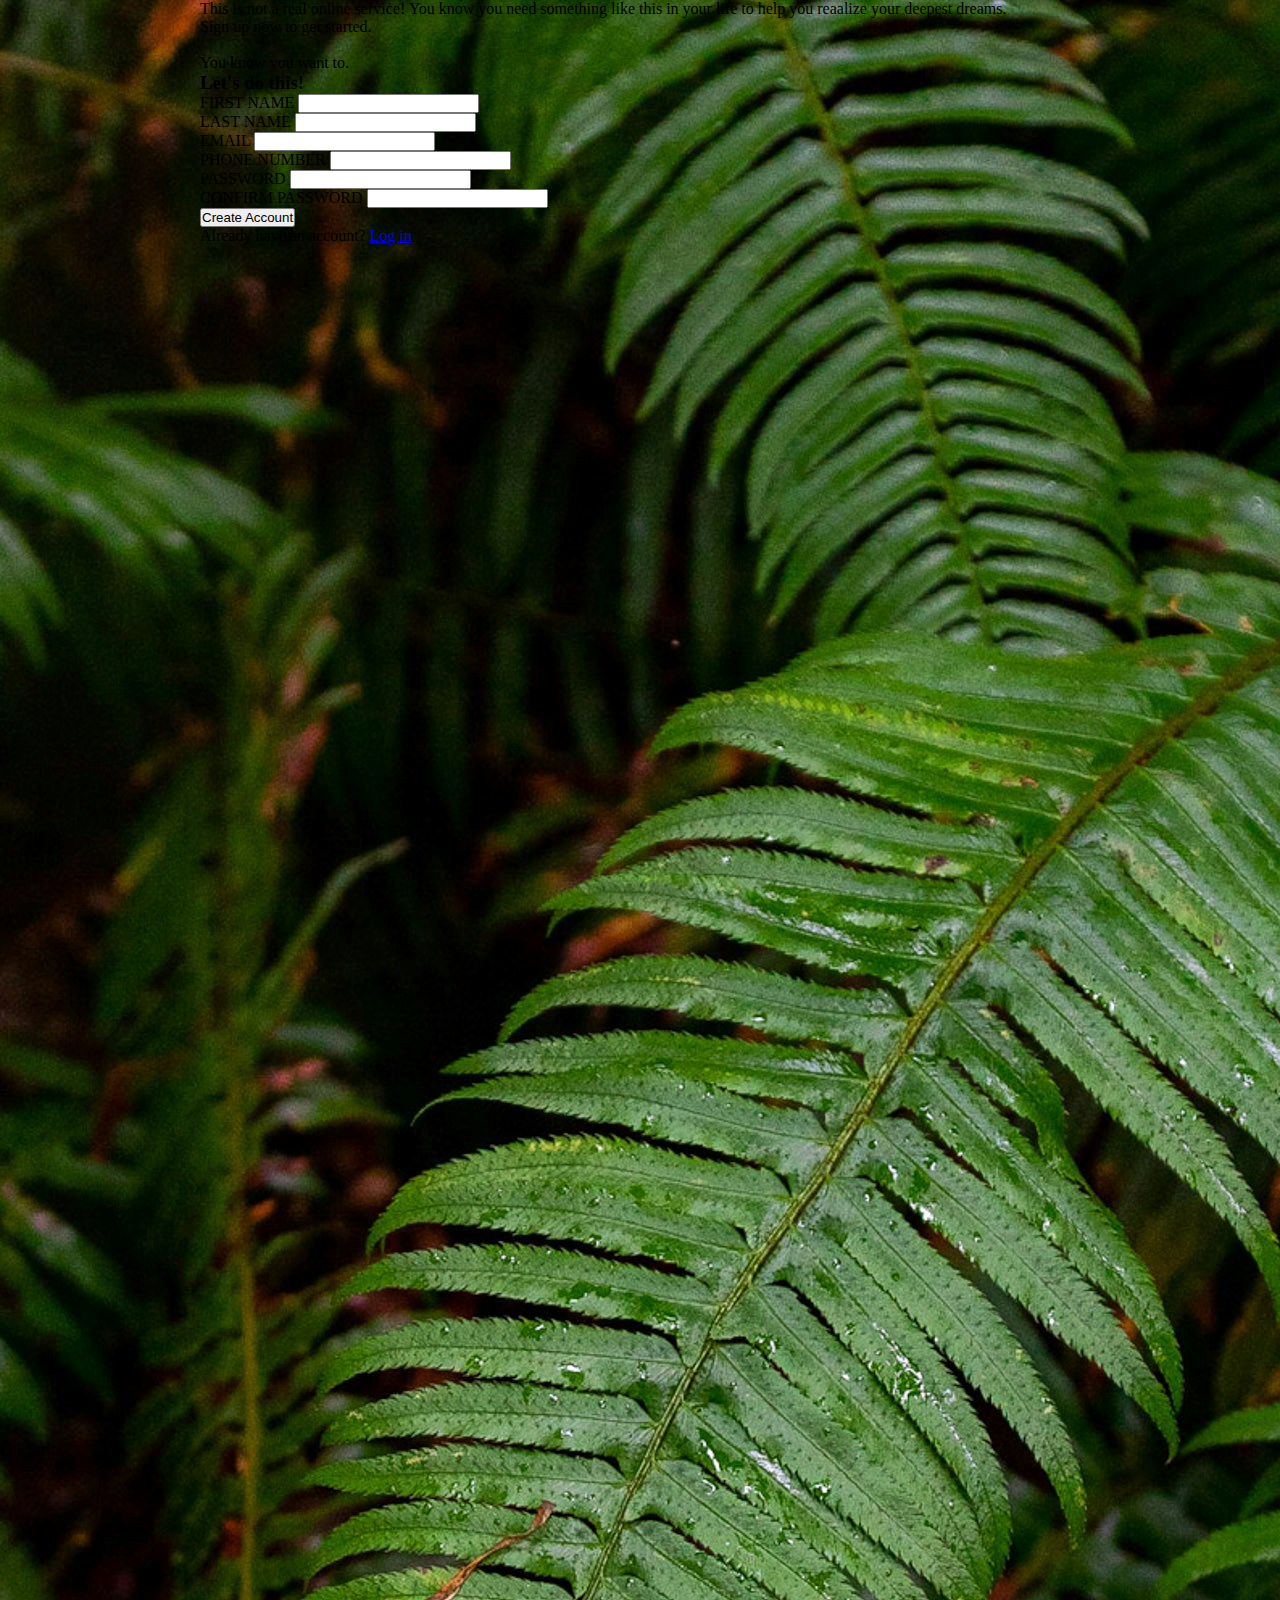
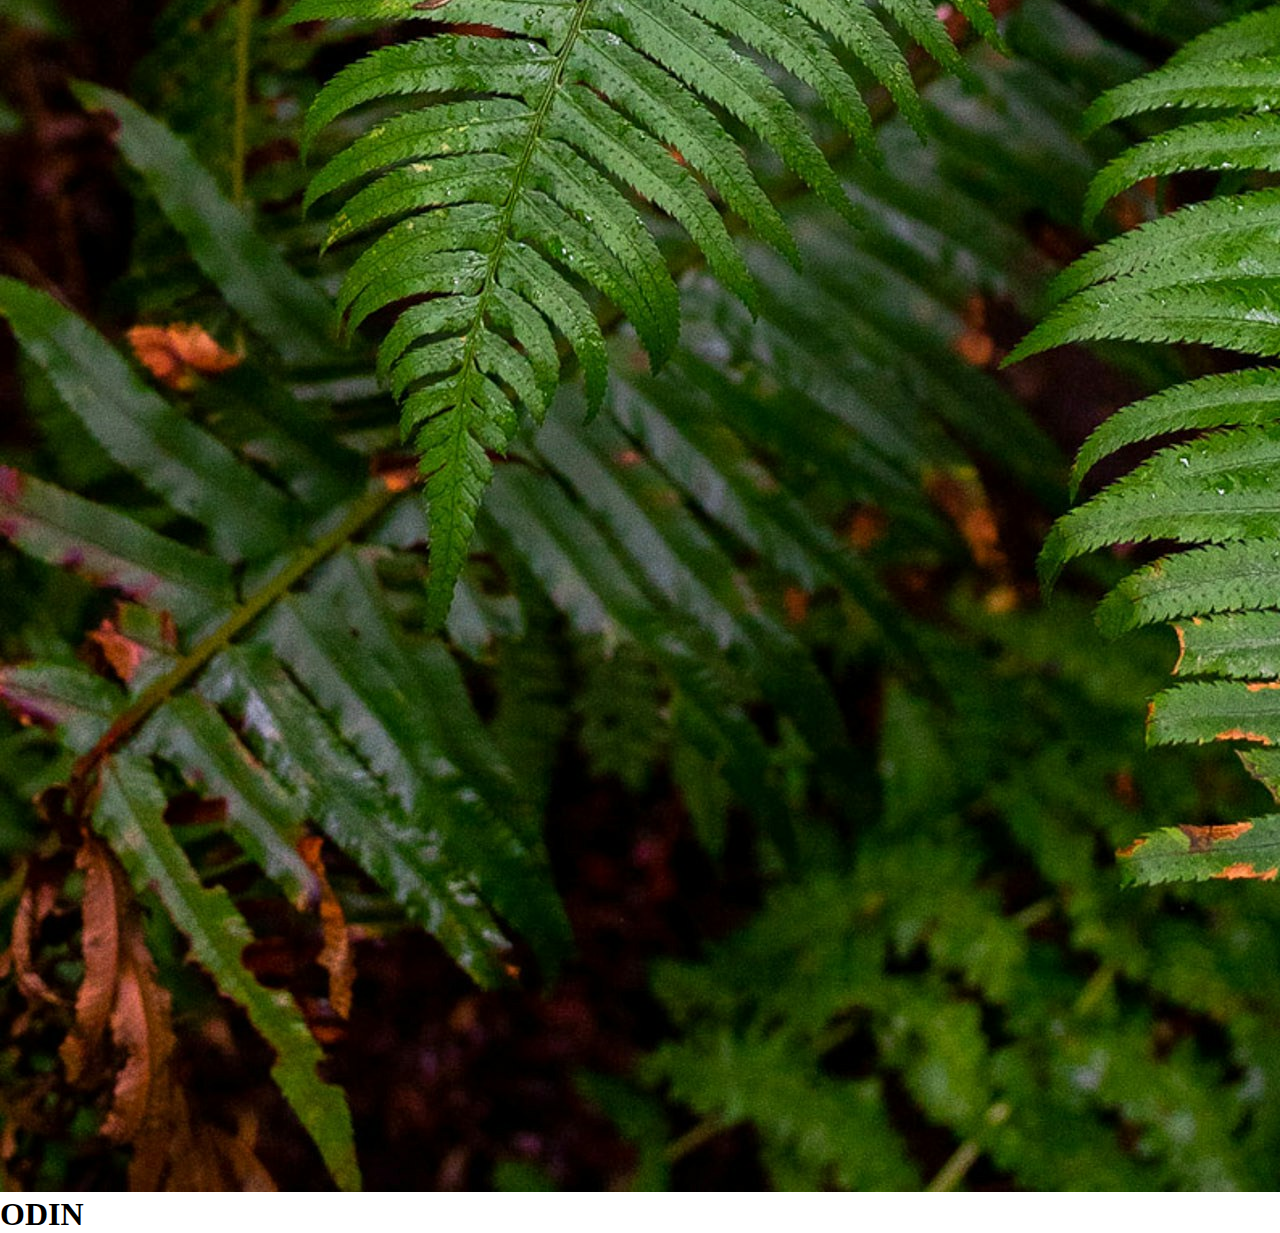
==== index.html @ 3be57b73 "initial commit - setup project files" ====
<!DOCTYPE html>
<html lang="en">
<head>
    <meta charset="UTF-8">
    <meta name="viewport" content="width=device-width, initial-scale=1.0">
    <title>SignUp</title>
    <link rel="stylesheet" href="style.css">
</head>
<body>
    <div class="container">
        <div class="left-side">
            <div class="loggo-container">
                <img src="halie-west-25xggax4bSA-unsplash.jpg" alt="">
                <h1>ODIN </h1>
            </div>
        </div>
        <div class="right-side">
            <div class="intro">
                <p>
                  This is not a real online service! You know you need something
                  like this in your life to help you reaalize your deepest dreams.<br>
                  Sign up now to get started.
                  <br>
                  <br>
                  You know you want to. 
                </p>
            </div>

            <div class="main-form">
                
                <form action="#" method="get">
                    <div class="form-body">
                        <h3>Let's do this!</h3>

                        <div class="names">
                            <label for="first_name">FIRST NAME</label>
                            <input type="text" name="first_name" id="first_name">
                        </div>
                        <div class="names">
                            <label for="last_name">LAST NAME</label>
                            <input type="text" name="last_name" id="last_name">
                        </div>
                        <div class="email">
                            <label for="email">EMAIL</label>
                            <input type="email" name="email" id="email">
                        </div>
                        <div class="phone_number">
                            <label for="phone_number">PHONE NUMBER</label>
                            <input type="tel" name="phone_number" id="phone_number">
                        </div>
                        <div class="password">
                            <label for="password">PASSWORD</label>
                            <input type="password" name="password" id="password">
                        </div>
                        <div class="password">
                            <label for="confirm-password">CONFIRM PASSWORD</label>
                            <input type="password" name="confirm-password" id="confirm-password">
                        </div>
                    </div>
                    <div class="footer-form">
                        <button type="submit">Create Account</button>
                        <br>
                        <p>Already have an account? <a href="#">Log in</a></p>
                    </div>



                </form>
            </div>
        </div>
    </div>
</body>
</html>
---- style.css ----
* {
    box-sizing: border-box;
    margin: 0;
    padding: 0;
}

.container {
    display: flex;
    justify-content:flex-start;
    align-items:stretch;
}

.left-side {
    max-width: 200px;
    width: 50%;
}

.left-side img {
    background-size: cover;  /* Make the image cover the entire div */
    background-position: center;  /* Center the background image */
    background-repeat: no-repeat;  
}

.right-side{
    flex: 2;
    flex-grow: 2;
}
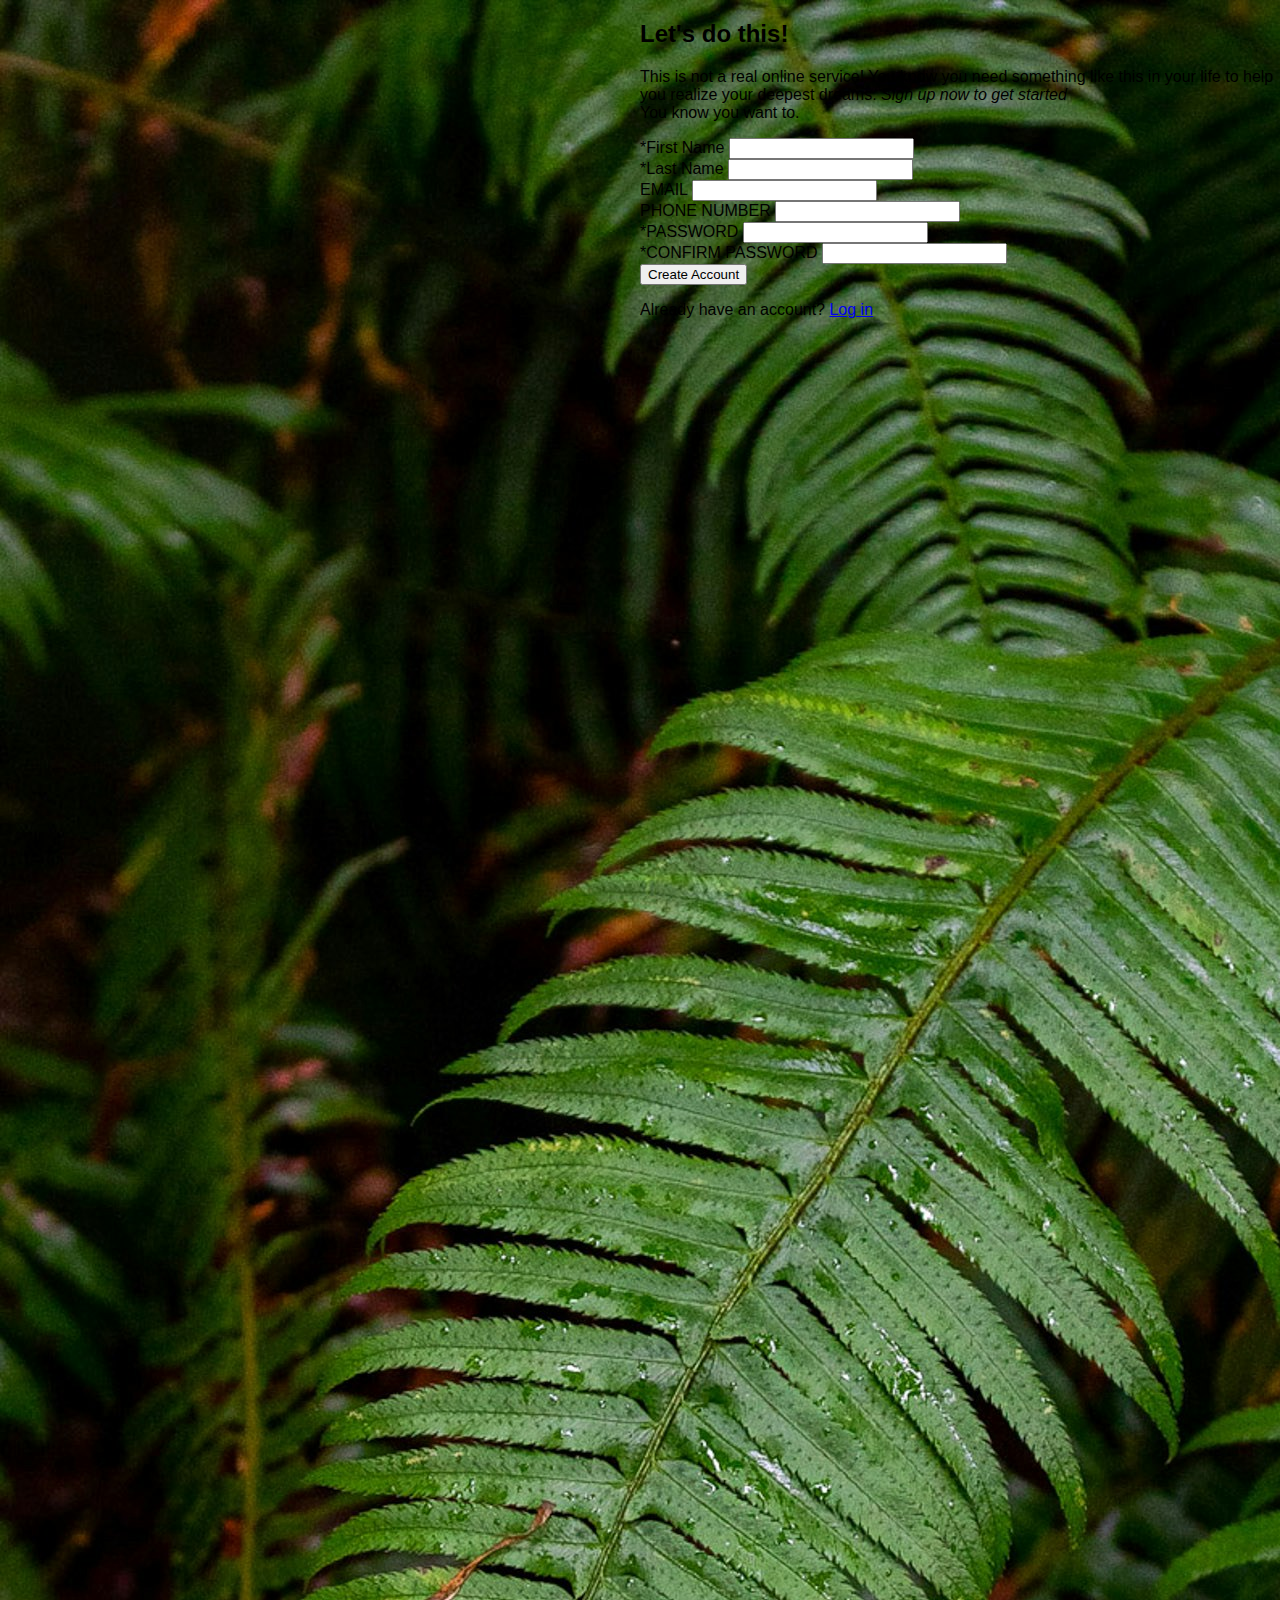
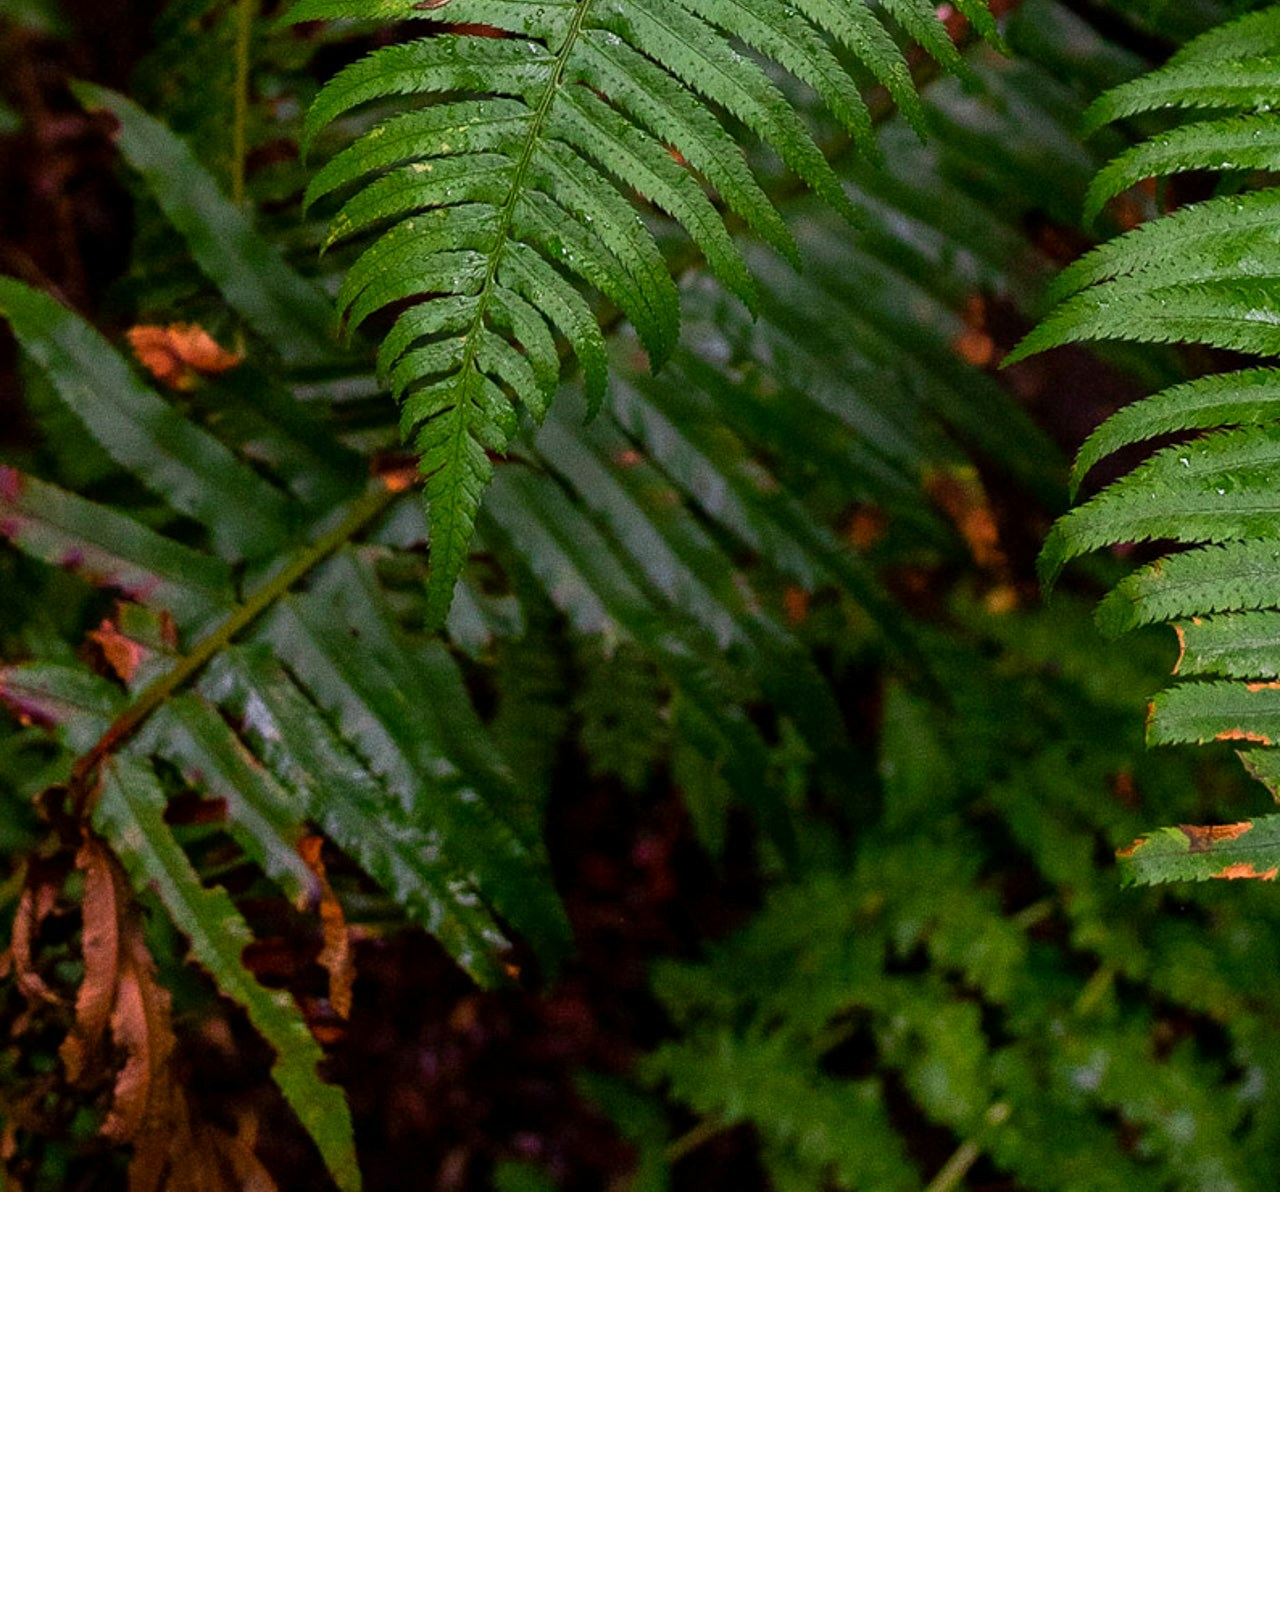
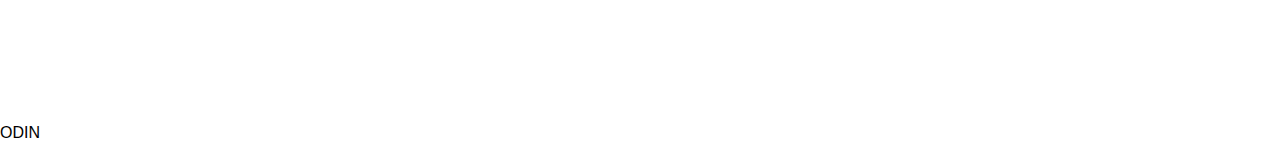
==== commit d6ed4128: "css integration" ====
--- a/index.html
+++ b/index.html
@@ -8,65 +8,53 @@
 </head>
 <body>
     <div class="container">
-        <div class="left-side">
-            <div class="loggo-container">
-                <img src="halie-west-25xggax4bSA-unsplash.jpg" alt="">
-                <h1>ODIN </h1>
+        <div class="left-section">
+            <img src="halie-west-25xggax4bSA-unsplash.jpg" alt="Background Image">
+            <div class="logo-text">
+                <img src="odin-lined.png" alt="Odin Logo">
+                <p>ODIN</p>
             </div>
         </div>
-        <div class="right-side">
-            <div class="intro">
-                <p>
-                  This is not a real online service! You know you need something
-                  like this in your life to help you reaalize your deepest dreams.<br>
-                  Sign up now to get started.
-                  <br>
-                  <br>
-                  You know you want to. 
-                </p>
-            </div>
 
-            <div class="main-form">
-                
-                <form action="#" method="get">
-                    <div class="form-body">
-                        <h3>Let's do this!</h3>
+        <div class="right-section">
+            <h2>Let's do this!</h2>
+            <p>This is not a real online service! You know you need something like this in your life
+                to help you realize your deepest dreams.
+                <em>Sign up now to get started</em>
+                <br>
+                You know you want to.
+            </p>
+            <form action="">
+                <div class="input-group">
+                    <label for="first-name">*First Name</label>
+                    <input type="text" id="first-name" required>
+                </div>
+                <div class="input-group">
+                    <label for="last-name">*Last Name</label>
+                    <input type="text" id="last-name" required>
+                </div>
 
-                        <div class="names">
-                            <label for="first_name">FIRST NAME</label>
-                            <input type="text" name="first_name" id="first_name">
-                        </div>
-                        <div class="names">
-                            <label for="last_name">LAST NAME</label>
-                            <input type="text" name="last_name" id="last_name">
-                        </div>
-                        <div class="email">
-                            <label for="email">EMAIL</label>
-                            <input type="email" name="email" id="email">
-                        </div>
-                        <div class="phone_number">
-                            <label for="phone_number">PHONE NUMBER</label>
-                            <input type="tel" name="phone_number" id="phone_number">
-                        </div>
-                        <div class="password">
-                            <label for="password">PASSWORD</label>
-                            <input type="password" name="password" id="password">
-                        </div>
-                        <div class="password">
-                            <label for="confirm-password">CONFIRM PASSWORD</label>
-                            <input type="password" name="confirm-password" id="confirm-password">
-                        </div>
-                    </div>
-                    <div class="footer-form">
-                        <button type="submit">Create Account</button>
-                        <br>
-                        <p>Already have an account? <a href="#">Log in</a></p>
-                    </div>
+                <div class="input-group">
+                    <label for="email">EMAIL</label>
+                    <input type="email" id="email">
+                </div>
+                <div class="phone-number">
+                    <label for="phone-number">PHONE NUMBER</label>
+                    <input type="tel" id="phone-number">
+                </div>
 
+                <div class="input-group">
+                    <label for="password">*PASSWORD</label>
+                    <input type="password" id="password" required>
+                </div>
+                <div class="input-group">
+                    <label for="confirm-password">*CONFIRM PASSWORD</label>
+                    <input type="text" id="confirm-password" required>
+                </div>
 
-
-                </form>
-            </div>
+                <button type="submit">Create Account</button>
+            </form>
+            <p>Already have an account? <a href="#">Log in</a></p>
         </div>
     </div>
 </body>
--- a/style.css
+++ b/style.css
@@ -1,27 +1,22 @@
 * {
     box-sizing: border-box;
+}
+
+body {
+    font-family: Arial, sans-serif;
     margin: 0;
     padding: 0;
 }
 
 .container {
     display: flex;
-    justify-content:flex-start;
-    align-items:stretch;
+    height: 100vh;
 }
 
-.left-side {
-    max-width: 200px;
+.left-section {
     width: 50%;
 }
 
-.left-side img {
-    background-size: cover;  /* Make the image cover the entire div */
-    background-position: center;  /* Center the background image */
-    background-repeat: no-repeat;  
-}
-
-.right-side{
-    flex: 2;
-    flex-grow: 2;
+.right-section {
+    width: 50%;
 }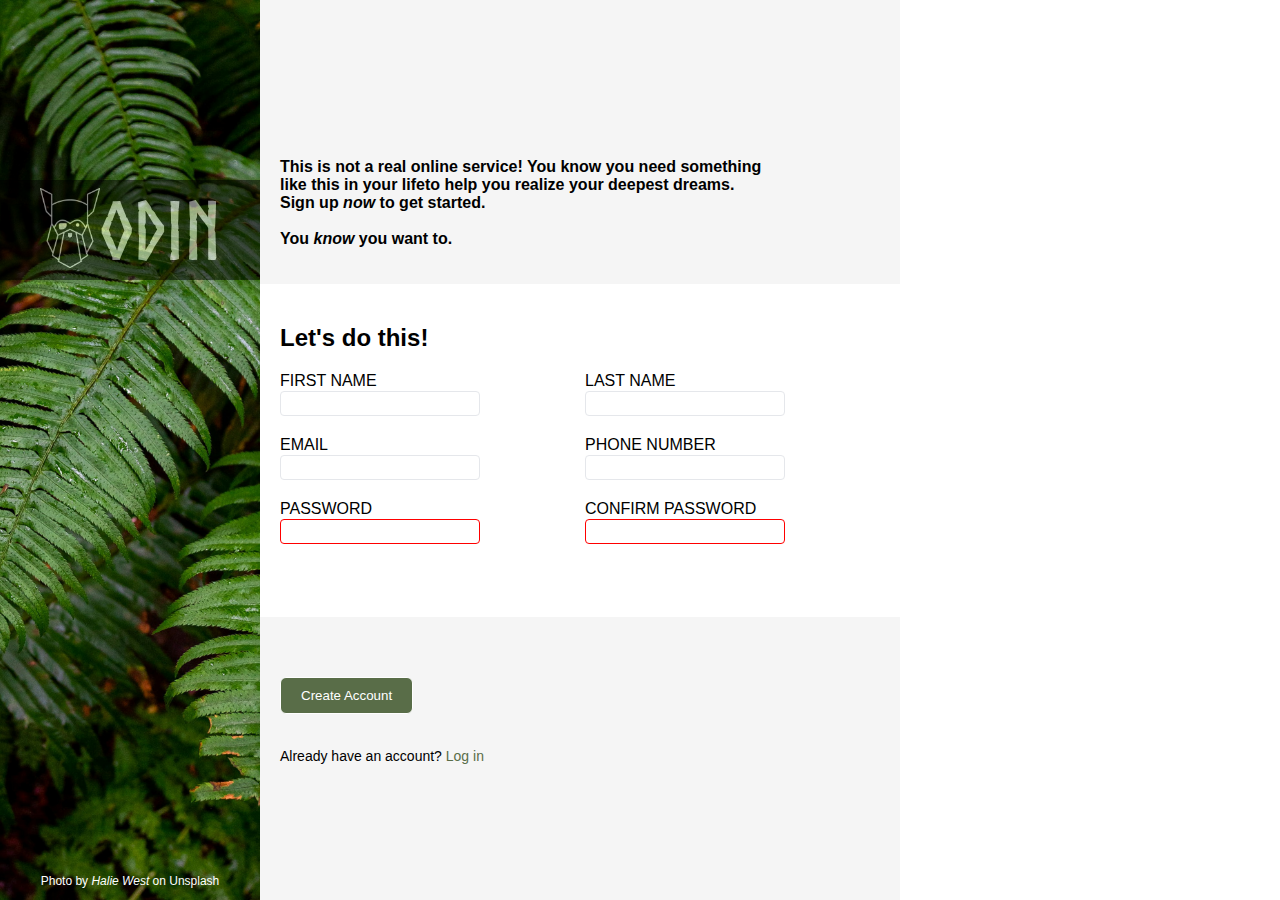
==== commit 4976b552: "last modif" ====
--- a/index.html
+++ b/index.html
@@ -9,52 +9,62 @@
 <body>
     <div class="container">
         <div class="left-section">
-            <img src="halie-west-25xggax4bSA-unsplash.jpg" alt="Background Image">
             <div class="logo-text">
-                <img src="odin-lined.png" alt="Odin Logo">
-                <p>ODIN</p>
+                <div class="logo">
+                    <img src="odin-lined.png" alt="Odin Logo">
+                </div>
+                <div class="logo-text-h1">
+                    <h1>ODIN</h1>
+                </div>
+            </div>
+
+            <div class="ft">
+                <p>Photo by <em>Halie West</em> on Unsplash</p>
             </div>
         </div>
 
         <div class="right-section">
-            <h2>Let's do this!</h2>
-            <p>This is not a real online service! You know you need something like this in your life
-                to help you realize your deepest dreams.
-                <em>Sign up now to get started</em>
-                <br>
-                You know you want to.
+            <p class="intro-text">This is not a real online service! You know you need something<br>
+                like this in your lifeto help you realize your deepest dreams.<br>
+                Sign up <em>now</em> to get started. <br><br>
+                You <em>know</em> you want to.
             </p>
             <form action="">
-                <div class="input-group">
-                    <label for="first-name">*First Name</label>
-                    <input type="text" id="first-name" required>
-                </div>
-                <div class="input-group">
-                    <label for="last-name">*Last Name</label>
-                    <input type="text" id="last-name" required>
+                <div class="form-container">
+                    <h2>Let's do this!</h2>
+                    <div class="form-input-container">
+                        <div class="input-group">
+                            <label for="first-name">FIRST NAME</label>
+                            <input type="text" id="first-name" required>
+                        </div>
+                        <div class="input-group">
+                            <label for="email">EMAIL</label>
+                            <input type="email" id="email">
+                        </div>
+                        <div class="input-group">
+                            <label for="password">PASSWORD</label>
+                            <input type="password" id="password" minlength="8" required>
+                        </div>
+                        <div class="input-group">
+                            <label for="last-name">LAST NAME</label>
+                            <input type="text" id="last-name" required>
+                        </div>
+                        <div class="input-group">
+                            <label for="phone-number">PHONE NUMBER</label>
+                            <input type="tel" id="phone-number" name ="phone-number"  pattern="^07[0-9]{8}$">
+                        </div>
+                        <div class="input-group">
+                            <label for="confirm-password">CONFIRM PASSWORD</label>
+                            <input type="password" id="confirm-password" minlength="8" required>
+                        </div>
+                    </div>
                 </div>
 
-                <div class="input-group">
-                    <label for="email">EMAIL</label>
-                    <input type="email" id="email">
+                <div class="form-fotter">
+                    <button type="submit">Create Account</button>
+                    <p class="fotter-text">Already have an account? <a href="#">Log in</a></p>
                 </div>
-                <div class="phone-number">
-                    <label for="phone-number">PHONE NUMBER</label>
-                    <input type="tel" id="phone-number">
-                </div>
-
-                <div class="input-group">
-                    <label for="password">*PASSWORD</label>
-                    <input type="password" id="password" required>
-                </div>
-                <div class="input-group">
-                    <label for="confirm-password">*CONFIRM PASSWORD</label>
-                    <input type="text" id="confirm-password" required>
-                </div>
-
-                <button type="submit">Create Account</button>
             </form>
-            <p>Already have an account? <a href="#">Log in</a></p>
         </div>
     </div>
 </body>
--- a/style.css
+++ b/style.css
@@ -1,11 +1,18 @@
 * {
     box-sizing: border-box;
+}
+
+@font-face {
+    font-family: norse-bold;
+    src: url(Norse-Bold.otf);
 }
 
 body {
     font-family: Arial, sans-serif;
     margin: 0;
     padding: 0;
+    display: flex;
+    
 }
 
 .container {
@@ -14,9 +21,156 @@
 }
 
 .left-section {
-    width: 50%;
+    flex: 2;
+
+    color: white;
+    background-image: url(halie-west-25xggax4bSA-unsplash.jpg);
+    background-size: cover;
+    background-position:center;
+
+    display: flex;
+    flex-direction: column;
+    justify-content: space-between;
+    align-items: center;
+
+    padding-top: 20%;
+    width: 100px;
+}
+
+.logo-text{
+    display: flex;
+
+    background-color: black;
+    opacity: 0.5;
+
+    height: 100px;
+    width: 100%;
+
+    flex-direction: row;
+    justify-content: center;
+    align-items: center;
+    row-gap: 10px;
+}
+
+.logo-text-h1{
+    font-family: norse-bold;
+    font-size: 40px;
+}
+
+.logo{
+    width: 60px;
+    height: auto;
+}
+
+.logo img {
+    width: 100%;
+    height: 100%;
+    object-fit: cover;
+}
+
+.ft {
+    font-size: 12px;
+    padding: 0%;
+    padding-left: 10%;
+    padding-right: 10%;
 }
 
 .right-section {
-    width: 50%;
-}+    flex: 4;
+    display: flex;
+    flex-direction: column;
+    justify-content: center;
+    
+    background-color: whitesmoke;
+    width: 800px;
+}
+
+.intro-text {
+    font-family: sans-serif;
+    font-size: 16px;
+    font-weight: bold;
+    padding: 20px;
+}
+
+
+.input-group {
+    display: flex;
+    flex-direction: column;
+    justify-content: start;
+    row-gap: 1px;
+
+    /* border: 1px solid black; */
+}
+
+.form-container {
+    display: flex;
+    flex-direction: column;
+    padding: 20px;
+    background-color: #fff;
+}
+
+.form-input-container {
+    display: flex;
+    
+    flex-direction: column;
+    justify-content: start;
+    flex-wrap: wrap;
+    width: 600px;
+    height: 25vh;
+    column-gap: 10px;
+    row-gap: 20px;
+    /* padding: 20px; */
+}
+
+input:focus {
+    /* Here the border: 1px solid blue; does not have any effect so i used outline */
+    outline: 1px solid blue;
+}
+
+input {
+    padding: 4px;
+    border: 1px solid #E5E7EB;
+    box-shadow: #E5E7EB;
+    border-radius: 4px;
+    width: 200px;
+}
+
+input[type="password"]:invalid {
+    border: 1px solid red;
+}
+
+input[type="password"]:focus {
+    border: none;
+}
+
+
+.form-fotter{
+    background-color: whitesmoke;
+
+    padding-top: 60px;
+    padding-left: 20px;
+}
+
+.form-fotter button{
+    background-color: #596D48;
+    color: white;
+
+    border: 1px solid ;
+    border-radius: 6px;
+    box-shadow: 2px;
+
+    padding: 10px 20px 10px 20px;
+    margin-bottom: 20px;
+
+}
+
+.fotter-text {
+    font-family: sans-serif;
+    font-size: 14px;
+
+}
+
+.right-section p a {
+    text-decoration: None;
+    color: #596D48;
+}
